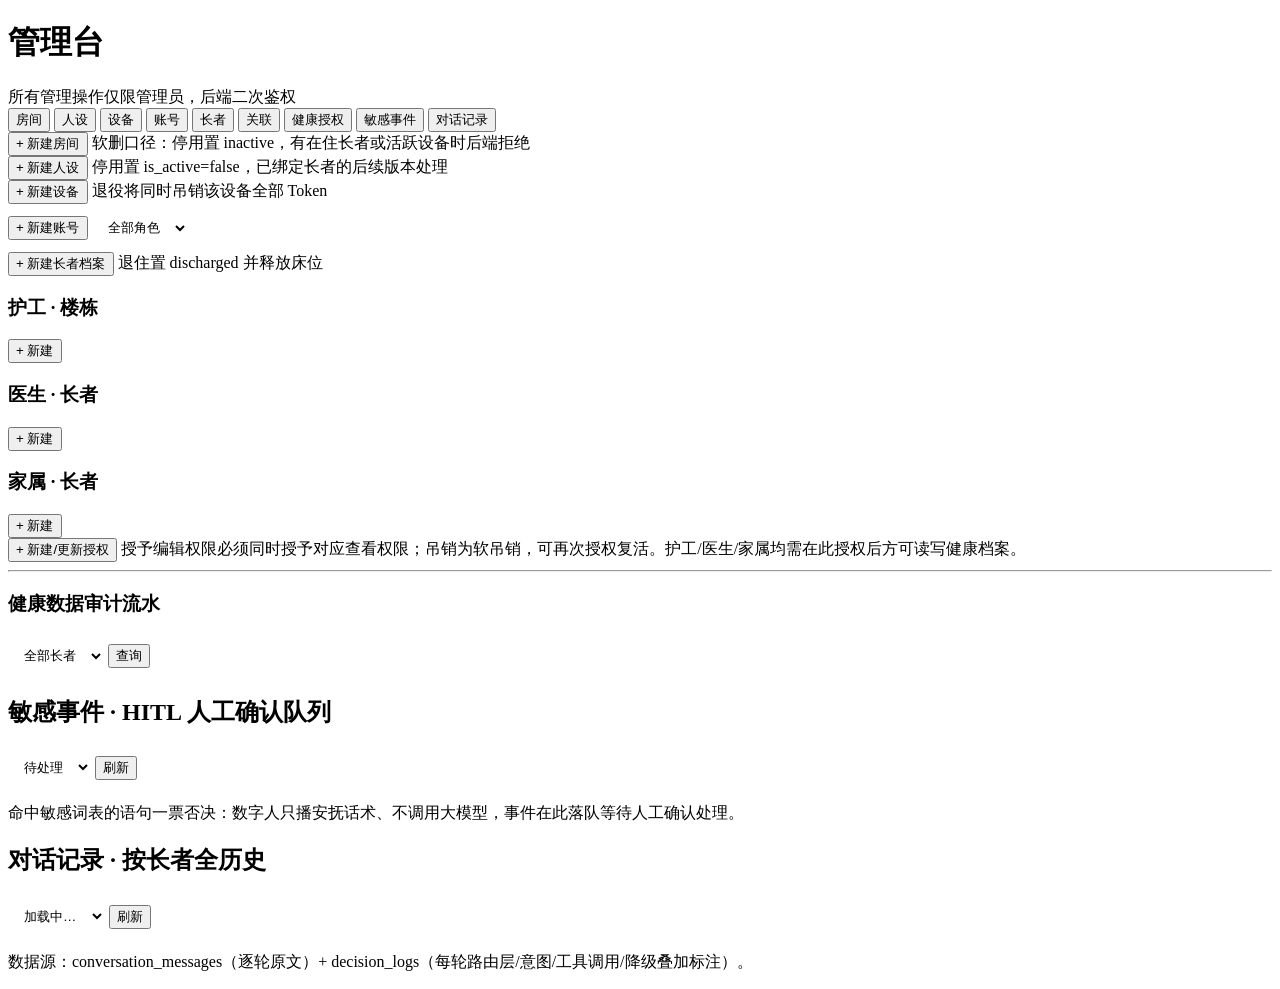
==== app/static/admin.html @ 92f998a5 "玻璃微调轮3：透明度滑杆改触发按钮+点击弹面板(0.22s丝滑动画,按钮与卡面共用--glass-bg令牌)+下限20%放宽到5%+六页缓存版本t3" ====
﻿<!DOCTYPE html>
<html lang="zh-CN">
<head>
  <meta charset="UTF-8" />
  <meta name="viewport" content="width=device-width, initial-scale=1.0" />
  <title>康伴 · 管理台</title>
  <link rel="stylesheet" href="/css/main.css" />
  <link rel="stylesheet" href="/css/motion.css" />
  <link rel="stylesheet" href="/css/glass.css" />
  <script src="/js/motion.js"></script>
  <script src="/js/glass-tuner.js?v=t3"></script>
</head>
<body class="glass-page" data-page="admin">
  <header class="topbar" id="kb-topbar"></header>

  <main class="page">
    <div class="page-head">
      <h1>管理台</h1>
      <span class="faint">所有管理操作仅限管理员，后端二次鉴权</span>
    </div>

    <nav class="tabs" id="kb-tabs">
      <button class="tab active" data-tab="rooms">房间</button>
      <button class="tab" data-tab="personas">人设</button>
      <button class="tab" data-tab="devices">设备</button>
      <button class="tab" data-tab="accounts">账号</button>
      <button class="tab" data-tab="elders">长者</button>
      <button class="tab" data-tab="assignments">关联</button>
      <button class="tab" data-tab="healthgrants">健康授权</button>
      <button class="tab" data-tab="sensitive">敏感事件</button>
      <button class="tab" data-tab="conversations">对话记录</button>
    </nav>

    <!-- 房间 -->
    <section class="tab-panel active" id="panel-rooms">
      <div class="toolbar">
        <button class="btn btn-primary" id="room-create">+ 新建房间</button>
        <span class="spacer"></span>
        <span class="faint">软删口径：停用置 inactive，有在住长者或活跃设备时后端拒绝</span>
      </div>
      <div id="rooms-list" class="stagger"></div>
    </section>

    <!-- 人设 -->
    <section class="tab-panel" id="panel-personas">
      <div class="toolbar">
        <button class="btn btn-primary" id="persona-create">+ 新建人设</button>
        <span class="spacer"></span>
        <span class="faint">停用置 is_active=false，已绑定长者的后续版本处理</span>
      </div>
      <div id="personas-list" class="stagger"></div>
    </section>

    <!-- 设备 -->
    <section class="tab-panel" id="panel-devices">
      <div class="toolbar">
        <button class="btn btn-primary" id="device-create">+ 新建设备</button>
        <span class="spacer"></span>
        <span class="faint">退役将同时吊销该设备全部 Token</span>
      </div>
      <div id="devices-list" class="stagger"></div>
    </section>

    <!-- 账号 -->
    <section class="tab-panel" id="panel-accounts">
      <div class="toolbar">
        <button class="btn btn-primary" id="account-create">+ 新建账号</button>
        <select id="account-role-filter" class="field" style="min-height:48px;width:auto;border:1px solid var(--line);border-radius:10px;padding:0 12px;background:var(--card);color:var(--ink);">
          <option value="">全部角色</option>
          <option value="admin">管理员</option>
          <option value="nurse">护工</option>
          <option value="doctor">医生</option>
          <option value="family">家属</option>
        </select>
      </div>
      <div id="accounts-list" class="stagger"></div>
    </section>

    <!-- 长者 -->
    <section class="tab-panel" id="panel-elders">
      <div class="toolbar">
        <button class="btn btn-primary" id="elder-create">+ 新建长者档案</button>
        <span class="spacer"></span>
        <span class="faint">退住置 discharged 并释放床位</span>
      </div>
      <div id="elders-list" class="stagger"></div>
    </section>

    <!-- 关联 -->
    <section class="tab-panel" id="panel-assignments">
      <div class="grid grid-3">
        <div>
          <div class="flex-between"><h3 class="kicker">护工 · 楼栋</h3><button class="btn btn-ghost btn-sm" data-assign-create="building">+ 新建</button></div>
          <div id="assign-buildings-list" class="mt-8"></div>
        </div>
        <div>
          <div class="flex-between"><h3 class="kicker">医生 · 长者</h3><button class="btn btn-ghost btn-sm" data-assign-create="doctor">+ 新建</button></div>
          <div id="assign-doctors-list" class="mt-8"></div>
        </div>
        <div>
          <div class="flex-between"><h3 class="kicker">家属 · 长者</h3><button class="btn btn-ghost btn-sm" data-assign-create="family">+ 新建</button></div>
          <div id="assign-families-list" class="mt-8"></div>
        </div>
      </div>
    </section>

    <!-- 健康授权 -->
    <section class="tab-panel" id="panel-healthgrants">
      <div class="toolbar">
        <button class="btn btn-primary" id="grant-create">+ 新建/更新授权</button>
        <span class="spacer"></span>
        <span class="faint">授予编辑权限必须同时授予对应查看权限；吊销为软吊销，可再次授权复活。护工/医生/家属均需在此授权后方可读写健康档案。</span>
      </div>
      <div id="grants-list" class="stagger"></div>
      <hr class="divider">
      <div class="flex-between">
        <h3 class="kicker">健康数据审计流水</h3>
        <div class="toolbar" style="margin-bottom:0;">
          <select id="audit-elder" class="field" style="min-height:40px;width:auto;border:1px solid var(--line);border-radius:10px;padding:0 12px;background:var(--card);color:var(--ink);">
            <option value="">全部长者</option>
          </select>
          <button class="btn btn-ghost btn-sm" id="audit-refresh">查询</button>
        </div>
      </div>
      <div id="audit-list" class="mt-8"></div>
    </section>

    <!-- 敏感事件（Day6 HITL） -->
    <section class="tab-panel" id="panel-sensitive">
      <div class="flex-between">
        <h2 class="kicker">敏感事件 · HITL 人工确认队列</h2>
        <div class="toolbar" style="margin-bottom:0;">
          <select id="sensitive-status" class="field" style="min-height:40px;width:auto;border:1px solid var(--line);border-radius:10px;padding:0 12px;background:var(--card);color:var(--ink);">
            <option value="open">待处理</option>
            <option value="review_pending">待审核</option>
            <option value="resolved">已处理</option>
            <option value="all">全部</option>
          </select>
          <button class="btn btn-ghost btn-sm" id="sensitive-refresh">刷新</button>
        </div>
      </div>
      <p class="faint mt-8">命中敏感词表的语句一票否决：数字人只播安抚话术、不调用大模型，事件在此落队等待人工确认处理。</p>
      <div id="sensitive-list" class="mt-8"></div>
    </section>

    <!-- 对话记录（Day6+ 批3）：按长者看全历史 + 每轮路由动作叠加 -->
    <section class="tab-panel" id="panel-conversations">
      <div class="flex-between">
        <h2 class="kicker">对话记录 · 按长者全历史</h2>
        <div class="toolbar" style="margin-bottom:0;">
          <select id="conv-elder" class="field" style="min-height:40px;width:auto;border:1px solid var(--line);border-radius:10px;padding:0 12px;background:var(--card);color:var(--ink);">
            <option value="">加载中…</option>
          </select>
          <button class="btn btn-ghost btn-sm" id="conv-refresh">刷新</button>
        </div>
      </div>
      <p class="faint mt-8">数据源：conversation_messages（逐轮原文）+ decision_logs（每轮路由层/意图/工具调用/降级叠加标注）。</p>
      <div id="conv-list" class="mt-8"></div>
    </section>
  </main>

  <script src="/js/api.js"></script>
  <script src="/js/sensitive-widget.js?v=batch7"></script>
  <script>
    (function () {
      "use strict";
      KB.requireRole(["admin"]);
      KB.renderTopbar();
      KB.initTabs(document.getElementById("kb-tabs"), function (tab) {
        var loaders = {
          rooms: loadRooms, personas: loadPersonas, devices: loadDevices,
          accounts: loadAccounts, elders: loadElders, assignments: loadAssignments,
          healthgrants: loadHealthGrants, sensitive: loadSensitiveEvents,
          conversations: loadConversations,
        };
        if (loaders[tab]) loaders[tab]();
      });
      // initTabs 只绑点击、不触发初始 Tab 的回调，首屏需主动加载「房间」，
      // 否则刚登录时房间面板空白（点其他页签再点回来才会加载）
      loadRooms();

      // 缓存（页面内）：房间/人设/账号/长者，供下拉与名称映射
      var cache = { rooms: [], personas: [], accounts: [], elders: [] };

      function roomLabel(r) { return r.building_code + "-" + r.floor + "F-" + r.room_number + "（" + r.bed_count + "人间）"; }
      function roomById(id) { return cache.rooms.find(function (r) { return r.room_id === id; }); }
      function personaById(id) { return cache.personas.find(function (p) { return p.persona_id === id; }); }
      function accountById(id) { return cache.accounts.find(function (a) { return a.account_id === id; }); }
      function elderById(id) { return cache.elders.find(function (e) { return e.elder_id === id; }); }
      function statusTag(s) {
        var map = {
          active: ["tag-moss", "正常"], inactive: ["tag-amber", "已停用"],
          pending: ["tag-amber", "待激活"], disabled: ["tag-amber", "已禁用"],
          retired: ["tag-lacquer", "已退役"], paused: ["tag-amber", "暂停"],
          discharged: ["tag-lacquer", "已退住"],
        };
        var m = map[s] || ["", s];
        return "<span class='tag " + m[0] + "'>" + KB.esc(m[1]) + "</span>";
      }
      function fmtDate(s) {
        if (!s) return "—";
        var d = new Date(s);
        if (isNaN(d)) return String(s).replace("T", " ").slice(0, 16);
        return d.toLocaleString("zh-CN", { timeZone: "Asia/Shanghai", hour12: false,
          year: "numeric", month: "2-digit", day: "2-digit", hour: "2-digit", minute: "2-digit" }).replace(/\//g, "-");
      }

      /** 通用表单弹窗：fields 为 HTML 字符串；onSubmit(form) 返回 Promise。 */
      function formModal(title, fieldsHtml, submitLabel, onSubmit) {
        var m = KB.openModal(
          "<h3>" + KB.esc(title) + "</h3>" +
          "<div class='form-error' data-err></div>" +
          "<form>" + fieldsHtml +
          "<div class='modal-actions'>" +
          "<button type='button' class='btn btn-ghost' data-act='cancel'>取消</button>" +
          "<button type='submit' class='btn btn-primary'>" + KB.esc(submitLabel || "保存") + "</button>" +
          "</div></form>"
        );
        m.modal.querySelector("[data-act='cancel']").addEventListener("click", m.close);
        m.modal.querySelector("form").addEventListener("submit", function (ev) {
          ev.preventDefault();
          var errBox = m.modal.querySelector("[data-err]");
          errBox.classList.remove("show");
          var btn = m.modal.querySelector("button[type=submit]");
          btn.disabled = true;
          onSubmit(this).catch(function (e) {
            errBox.innerHTML = "⚠ " + KB.esc(KB.errText(e));
            errBox.classList.add("show");
          }).finally(function () { btn.disabled = false; });
        });
        return m;
      }

      function field(label, inputHtml, required, hint) {
        return "<div class='field'><label>" + KB.esc(label) + (required ? "<span class='req'>*</span>" : "") + "</label>" +
          inputHtml + (hint ? "<div class='hint'>" + KB.esc(hint) + "</div>" : "") + "</div>";
      }
      function textField(name, label, opts) {
        opts = opts || {};
        return field(label,
          "<input name='" + name + "' value='" + KB.esc(opts.value == null ? "" : opts.value) + "'" +
          (opts.type ? " type='" + opts.type + "'" : " type='text'") +
          (opts.required ? " required" : "") +
          (opts.disabled ? " disabled" : "") +
          (opts.placeholder ? " placeholder='" + KB.esc(opts.placeholder) + "'" : "") + " />",
          opts.required, opts.hint);
      }
      function selectField(name, label, options, selectedValue, required, hint) {
        var opts = options.map(function (o) {
          return "<option value='" + KB.esc(o.value) + "'" + (o.value === selectedValue ? " selected" : "") + ">" + KB.esc(o.label) + "</option>";
        }).join("");
        return field(label, "<select name='" + name + "'>" + opts + "</select>", required, hint);
      }

      function loadSelectData() {
        return Promise.all([
          KB.api("GET", "/api/v1/admin/rooms"),
          KB.api("GET", "/api/v1/admin/personas"),
          KB.api("GET", "/api/v1/admin/accounts"),
          KB.api("GET", "/api/v1/elders"),
        ]).then(function (rs) {
          cache.rooms = rs[0] || [];
          cache.personas = rs[1] || [];
          cache.accounts = rs[2] || [];
          cache.elders = rs[3] || [];
        });
      }

      // ================= 房间 =================

      function loadRooms() {
        var box = document.getElementById("rooms-list");
        KB.renderState(box, { kind: "loading" });
        KB.api("GET", "/api/v1/admin/rooms").then(function (rows) {
          cache.rooms = rows || [];
          if (!rows.length) return KB.renderState(box, { kind: "empty", message: "还没有房间，点击「新建房间」开始" });
          var tbody = rows.map(function (r) {
            return "<tr><td class='mono'>" + KB.esc(r.room_id.slice(0, 8)) + "</td>" +
              "<td>" + KB.esc(r.building_code) + "</td><td>" + r.floor + "</td>" +
              "<td>" + KB.esc(r.room_number) + "</td><td>" + r.bed_count + "</td>" +
              "<td>" + statusTag(r.status) + "</td>" +
              "<td class='actions'>" +
              "<button class='btn btn-ghost btn-sm' data-edit='" + r.room_id + "'>编辑</button>" +
              (r.status === "active" ? "<button class='btn btn-danger-ghost btn-sm' data-del='" + r.room_id + "'>停用</button>" : "") +
              "</td></tr>";
          }).join("");
          box.innerHTML = "<div class='table-wrap'><table class='kb'><thead><tr>" +
            "<th>ID</th><th>楼栋</th><th>楼层</th><th>房号</th><th>床数</th><th>状态</th><th>操作</th>" +
            "</tr></thead><tbody>" + tbody + "</tbody></table></div>";
          box.querySelectorAll("[data-edit]").forEach(function (b) {
            b.addEventListener("click", function () { roomForm(roomById(b.dataset.edit)); });
          });
          box.querySelectorAll("[data-del]").forEach(function (b) {
            b.addEventListener("click", function () {
              var r = roomById(b.dataset.del);
              KB.confirmModal("停用房间", "确认停用 " + roomLabel(r) + " ？停用后不可被新绑定引用（可再启用）。", true)
                .then(function (ok) {
                  if (!ok) return;
                  KB.api("DELETE", "/api/v1/admin/rooms/" + r.room_id)
                    .then(function () { KB.toast("房间已停用", "success"); loadRooms(); })
                    .catch(function (e) { KB.toast(KB.errText(e), "error"); });
                });
            });
          });
        }).catch(function (e) {
          KB.renderState(box, { kind: "error", message: KB.errText(e), traceId: e.traceId }, loadRooms);
        });
      }

      function roomForm(room) {
        var isEdit = !!room;
        formModal(isEdit ? "编辑房间 · " + roomLabel(room) : "新建房间",
          textField("building_code", "楼栋编号", { value: room && room.building_code, required: true, placeholder: "如 ACC1" }) +
          textField("floor", "楼层", { value: room && room.floor, type: "number", required: true }) +
          textField("room_number", "房号", { value: room && room.room_number, required: true }) +
          selectField("bed_count", "床数",
            [{ value: "1", label: "单人间" }, { value: "2", label: "双人间" }],
            room ? String(room.bed_count) : "1", true) +
          (isEdit ? selectField("status", "状态",
            [{ value: "active", label: "启用" }, { value: "inactive", label: "停用" }],
            room.status, true, "有在住长者或活跃设备的房间停用会被后端拒绝") : ""),
          isEdit ? "保存" : "创建",
          function (form) {
            var body = {
              building_code: form.elements.building_code.value.trim(),
              floor: parseInt(form.elements.floor.value, 10),
              room_number: form.elements.room_number.value.trim(),
              bed_count: parseInt(form.elements.bed_count.value, 10),
            };
            var p = isEdit
              ? KB.api("PUT", "/api/v1/admin/rooms/" + room.room_id,
                  Object.assign(body, { status: form.elements.status.value }))
              : KB.api("POST", "/api/v1/admin/rooms", body);
            return p.then(function () {
              KB.toast(isEdit ? "房间已更新" : "房间已创建", "success");
              loadRooms();
            });
          });
      }
      document.getElementById("room-create").addEventListener("click", function () { roomForm(null); });

      // ================= 人设 =================

      function loadPersonas() {
        var box = document.getElementById("personas-list");
        KB.renderState(box, { kind: "loading" });
        KB.api("GET", "/api/v1/admin/personas").then(function (rows) {
          cache.personas = rows || [];
          if (!rows.length) return KB.renderState(box, { kind: "empty", message: "还没有数字人人设，点击「新建人设」开始" });
          var tbody = rows.map(function (p) {
            return "<tr><td class='mono'>" + KB.esc(p.code) + "</td><td>" + KB.esc(p.name) + "</td>" +
              "<td class='muted'>" + KB.esc(p.greeting || "—") + "</td>" +
              "<td>" + (p.is_active ? statusTag("active") : statusTag("inactive")) + "</td>" +
              "<td class='actions'>" +
              "<button class='btn btn-ghost btn-sm' data-edit='" + p.persona_id + "'>编辑</button>" +
              (p.is_active ? "<button class='btn btn-danger-ghost btn-sm' data-del='" + p.persona_id + "'>停用</button>" : "") +
              "</td></tr>";
          }).join("");
          box.innerHTML = "<div class='table-wrap'><table class='kb'><thead><tr>" +
            "<th>编码</th><th>名称</th><th>问候语</th><th>状态</th><th>操作</th>" +
            "</tr></thead><tbody>" + tbody + "</tbody></table></div>";
          box.querySelectorAll("[data-edit]").forEach(function (b) {
            b.addEventListener("click", function () { personaForm(personaById(b.dataset.edit)); });
          });
          box.querySelectorAll("[data-del]").forEach(function (b) {
            b.addEventListener("click", function () {
              var p = personaById(b.dataset.del);
              KB.confirmModal("停用人设", "确认停用人设「" + p.name + "」？停用后不可再被新长者选用。", true)
                .then(function (ok) {
                  if (!ok) return;
                  KB.api("DELETE", "/api/v1/admin/personas/" + p.persona_id)
                    .then(function () { KB.toast("人设已停用", "success"); loadPersonas(); })
                    .catch(function (e) { KB.toast(KB.errText(e), "error"); });
                });
            });
          });
        }).catch(function (e) {
          KB.renderState(box, { kind: "error", message: KB.errText(e), traceId: e.traceId }, loadPersonas);
        });
      }

      function personaForm(persona) {
        var isEdit = !!persona;
        formModal(isEdit ? "编辑人设 · " + persona.name : "新建人设",
          textField("code", "编码", { value: persona && persona.code, disabled: isEdit, hint: isEdit ? "编码创建后不可修改" : "唯一，如 grandma_mei" }) +
          textField("name", "名称", { value: persona && persona.name, required: true, placeholder: "如 梅阿姨" }) +
          textField("greeting", "问候语", { value: persona && persona.greeting, hint: "数字人开口第一句话" }) +
          textField("personality", "性格描述", { value: persona && persona.personality }) +
          textField("voice_id", "音色 ID（后续版本启用）", { value: persona && persona.voice_id }) +
          (isEdit ? selectField("is_active", "状态", [{ value: "true", label: "启用" }, { value: "false", label: "停用" }],
            String(persona.is_active), true) : ""),
          isEdit ? "保存" : "创建",
          function (form) {
            var p = isEdit
              ? KB.api("PUT", "/api/v1/admin/personas/" + persona.persona_id, {
                  name: form.elements.name.value.trim(),
                  greeting: form.elements.greeting.value.trim() || null,
                  personality: form.elements.personality.value.trim() || null,
                  voice_id: form.elements.voice_id.value.trim() || null,
                  is_active: form.elements.is_active.value === "true",
                })
              : KB.api("POST", "/api/v1/admin/personas", {
                  code: form.elements.code.value.trim(),
                  name: form.elements.name.value.trim(),
                  greeting: form.elements.greeting.value.trim() || null,
                  personality: form.elements.personality.value.trim() || null,
                  voice_id: form.elements.voice_id.value.trim() || null,
                });
            return p.then(function () {
              KB.toast(isEdit ? "人设已更新" : "人设已创建", "success");
              loadPersonas();
            });
          });
      }
      document.getElementById("persona-create").addEventListener("click", function () { personaForm(null); });

      // ================= 设备 =================

      function loadDevices() {
        var box = document.getElementById("devices-list");
        KB.renderState(box, { kind: "loading" });
        Promise.all([
          KB.api("GET", "/api/v1/admin/devices"),
          loadSelectData(),
        ]).then(function (rs) {
          var rows = rs[0] || [];
          if (!rows.length) return KB.renderState(box, { kind: "empty", message: "还没有设备，点击「新建设备」开始" });
          var tbody = rows.map(function (d) {
            var room = d.room_id ? roomById(d.room_id) : null;
            return "<tr><td class='mono'>" + KB.esc(d.device_code) + "</td>" +
              "<td>" + (room ? KB.esc(roomLabel(room)) + (d.bed_no ? " · 床" + d.bed_no : "") : "<span class='faint'>未绑定</span>") + "</td>" +
              "<td>" + statusTag(d.status) + "</td>" +
              "<td class='actions'>" +
              "<button class='btn btn-ghost btn-sm' data-bind='" + d.device_id + "'>" + (d.room_id ? "换绑" : "绑定") + "</button>" +
              (d.status !== "retired" ? "<button class='btn btn-ghost btn-sm' data-tokens='" + d.device_id + "'>凭证面板</button>" : "") +
              (d.status !== "retired" ? "<button class='btn btn-danger-ghost btn-sm' data-retire='" + d.device_id + "'>退役</button>" : "") +
              "</td></tr>";
          }).join("");
          box.innerHTML = "<div class='table-wrap'><table class='kb'><thead><tr>" +
            "<th>设备编号</th><th>绑定位置</th><th>状态</th><th>操作</th>" +
            "</tr></thead><tbody>" + tbody + "</tbody></table></div>";
          box.querySelectorAll("[data-bind]").forEach(function (b) {
            b.addEventListener("click", function () { deviceBindForm(rows.find(function (d) { return d.device_id === b.dataset.bind; })); });
          });
          box.querySelectorAll("[data-tokens]").forEach(function (b) {
            b.addEventListener("click", function () { tokenPanel(rows.find(function (d) { return d.device_id === b.dataset.tokens; })); });
          });
          box.querySelectorAll("[data-retire]").forEach(function (b) {
            b.addEventListener("click", function () {
              var d = rows.find(function (x) { return x.device_id === b.dataset.retire; });
              KB.confirmModal("退役设备",
                "确认退役 " + d.device_code + " ？将同时吊销该设备全部 Token，平板将立即失去连接。", true)
                .then(function (ok) {
                  if (!ok) return;
                  KB.api("DELETE", "/api/v1/admin/devices/" + d.device_id)
                    .then(function () { KB.toast("设备已退役", "success"); loadDevices(); })
                    .catch(function (e) { KB.toast(KB.errText(e), "error"); });
                });
            });
          });
        }).catch(function (e) {
          KB.renderState(box, { kind: "error", message: KB.errText(e), traceId: e.traceId }, loadDevices);
        });
      }

      function activeRoomOptions() {
        return cache.rooms.filter(function (r) { return r.status === "active"; })
          .map(function (r) { return { value: r.room_id, label: roomLabel(r) }; });
      }

      function deviceCreateForm() {
        formModal("新建设备",
          textField("device_code", "设备编号", { required: true, placeholder: "如 ACC1-TAB-001" }) +
          selectField("room_id", "绑定房间", activeRoomOptions(), "", true) +
          selectField("bed_no", "床位", [{ value: "", label: "房间级（不指定床位）" }, { value: "1", label: "1 床" }, { value: "2", label: "2 床" }], ""),
          "创建",
          function (form) {
            var body = {
              device_code: form.elements.device_code.value.trim(),
              room_id: form.elements.room_id.value,
            };
            if (form.elements.bed_no.value) body.bed_no = parseInt(form.elements.bed_no.value, 10);
            return KB.api("POST", "/api/v1/admin/devices", body).then(function () {
              KB.toast("设备已创建（初始待激活）", "success");
              loadDevices();
            });
          });
      }
      document.getElementById("device-create").addEventListener("click", deviceCreateForm);

      function deviceBindForm(device) {
        formModal((device.room_id ? "换绑" : "绑定") + "设备 · " + device.device_code,
          selectField("room_id", "房间", activeRoomOptions(), device.room_id || "", true) +
          selectField("bed_no", "床位", [{ value: "", label: "房间级（不指定床位）" }, { value: "1", label: "1 床" }, { value: "2", label: "2 床" }],
            device.bed_no ? String(device.bed_no) : ""),
          "保存绑定",
          function (form) {
            var body = { room_id: form.elements.room_id.value };
            if (form.elements.bed_no.value) body.bed_no = parseInt(form.elements.bed_no.value, 10);
            return KB.api("PUT", "/api/v1/devices/" + device.device_id + "/binding", body).then(function () {
              KB.toast("绑定已更新", "success");
              loadDevices();
            });
          });
      }

      /** 设备凭证面板：列表 / 签发注册凭证 / 单条吊销 / 一键吊销 */
      function tokenPanel(device) {
        var m = KB.openModal(
          "<h3>凭证面板 · " + KB.esc(device.device_code) + "</h3>" +
          "<div id='tk-list' class='mt-8'></div>" +
          "<div class='modal-actions' style='justify-content:space-between;'>" +
          "<button class='btn btn-ghost' id='tk-issue'>签发注册凭证</button>" +
          "<button class='btn btn-danger-ghost' id='tk-revoke-all'>吊销全部有效凭证</button>" +
          "</div>" +
          "<div class='modal-actions'><button class='btn btn-ghost' id='tk-close'>关闭</button></div>"
        );
        m.modal.querySelector("#tk-close").addEventListener("click", m.close);
        m.modal.querySelector("#tk-issue").addEventListener("click", function () {
          KB.confirmModal("签发注册凭证", "将为 " + device.device_code + " 签发一枚 24 小时有效的一次性注册凭证，明文仅显示一次。继续？")
            .then(function (ok) {
              if (!ok) return;
              KB.api("POST", "/api/v1/admin/devices/" + device.device_id + "/registration-tokens")
                .then(function (data) {
                  KB.secretModal("一次性注册凭证（24 小时有效）", data.registration_token,
                    "发给现场工作人员，在平板「首次使用」入口换取设备 Token。关闭后不可再见。");
                  refreshTokens();
                })
                .catch(function (e) { KB.toast(KB.errText(e), "error"); });
            });
        });
        m.modal.querySelector("#tk-revoke-all").addEventListener("click", function () {
          KB.confirmModal("吊销全部凭证", "确认吊销 " + device.device_code + " 的全部有效凭证？设备将立即失联。", true)
            .then(function (ok) {
              if (!ok) return;
              KB.api("POST", "/api/v1/admin/devices/" + device.device_id + "/tokens/revoke-all")
                .then(function (r) { KB.toast("已吊销 " + r.revoked_count + " 条凭证", "success"); refreshTokens(); loadDevices(); })
                .catch(function (e) { KB.toast(KB.errText(e), "error"); });
            });
        });
        function refreshTokens() {
          var box = m.modal.querySelector("#tk-list");
          KB.renderState(box, { kind: "loading" });
          KB.api("GET", "/api/v1/admin/devices/" + device.device_id + "/tokens").then(function (rows) {
            if (!rows.length) return KB.renderState(box, { kind: "empty", message: "该设备还没有任何凭证" });
            var tbody = rows.map(function (t) {
              var alive = !t.revoked_at;
              return "<tr><td class='mono'>" + KB.esc(t.token_kind) + "</td>" +
                "<td>" + fmtDate(t.issued_at) + "</td><td>" + fmtDate(t.expires_at) + "</td>" +
                "<td>" + (alive ? statusTag("active") : "<span class='tag tag-lacquer'>已吊销</span>") + "</td>" +
                "<td>" + (alive ? "<button class='btn btn-danger-ghost btn-sm' data-revoke='" + t.token_id + "'>吊销</button>" : "") + "</td></tr>";
            }).join("");
            box.innerHTML = "<div class='table-wrap'><table class='kb' style='min-width:520px;'><thead><tr>" +
              "<th>类型</th><th>签发</th><th>过期</th><th>状态</th><th></th>" +
              "</tr></thead><tbody>" + tbody + "</tbody></table></div>";
            box.querySelectorAll("[data-revoke]").forEach(function (b) {
              b.addEventListener("click", function () {
                KB.api("DELETE", "/api/v1/admin/devices/" + device.device_id + "/tokens/" + b.dataset.revoke)
                  .then(function () { KB.toast("凭证已吊销", "success"); refreshTokens(); })
                  .catch(function (e) { KB.toast(KB.errText(e), "error"); });
              });
            });
          }).catch(function (e) {
            KB.renderState(box, { kind: "error", message: KB.errText(e), traceId: e.traceId }, refreshTokens);
          });
        }
        refreshTokens();
      }

      // ================= 账号 =================

      var ROLE_LABEL = { admin: "管理员", nurse: "护工", doctor: "医生", family: "家属" };

      function loadAccounts() {
        var box = document.getElementById("accounts-list");
        var roleFilter = document.getElementById("account-role-filter").value;
        KB.renderState(box, { kind: "loading" });
        KB.api("GET", "/api/v1/admin/accounts" + (roleFilter ? "?role=" + roleFilter : "")).then(function (rows) {
          cache.accounts = rows || [];
          if (!rows.length) return KB.renderState(box, { kind: "empty", message: "没有符合条件的账号" });
          var tbody = rows.map(function (a) {
            return "<tr><td class='mono'>" + KB.esc(a.username) + "</td><td>" + KB.esc(a.display_name) + "</td>" +
              "<td>" + KB.esc(ROLE_LABEL[a.role] || a.role) + "</td>" +
              "<td>" + (a.status === "active" ? statusTag("active") : statusTag("inactive")) + "</td>" +
              "<td>" + fmtDate(a.created_at) + "</td>" +
              "<td class='actions'>" +
              "<button class='btn btn-ghost btn-sm' data-edit='" + a.account_id + "'>编辑</button>" +
              "<button class='btn btn-ghost btn-sm' data-reset='" + a.account_id + "'>重置密码</button>" +
              (a.status === "active"
                ? "<button class='btn btn-danger-ghost btn-sm' data-disable='" + a.account_id + "'>停用</button>"
                : "<button class='btn btn-ghost btn-sm' data-enable='" + a.account_id + "'>启用</button>") +
              "</td></tr>";
          }).join("");
          box.innerHTML = "<div class='table-wrap'><table class='kb'><thead><tr>" +
            "<th>用户名</th><th>姓名</th><th>角色</th><th>状态</th><th>创建时间</th><th>操作</th>" +
            "</tr></thead><tbody>" + tbody + "</tbody></table></div>";
          box.querySelectorAll("[data-edit]").forEach(function (b) {
            b.addEventListener("click", function () { accountForm(accountById(b.dataset.edit)); });
          });
          box.querySelectorAll("[data-reset]").forEach(function (b) {
            b.addEventListener("click", function () {
              var a = accountById(b.dataset.reset);
              KB.confirmModal("重置密码", "确认为「" + a.display_name + "（" + a.username + "）」重置密码？将生成随机密码且仅显示一次。")
                .then(function (ok) {
                  if (!ok) return;
                  KB.api("POST", "/api/v1/admin/accounts/" + a.account_id + "/reset-password")
                    .then(function (r) { KB.secretModal("新密码", r.new_password, "请当面交付本人并提醒尽快使用；关闭后不可再见。"); })
                    .catch(function (e) { KB.toast(KB.errText(e), "error"); });
                });
            });
          });
          box.querySelectorAll("[data-disable]").forEach(function (b) {
            b.addEventListener("click", function () {
              var a = accountById(b.dataset.disable);
              KB.confirmModal("停用账号", "确认停用「" + a.display_name + "（" + a.username + "）」？其登录凭证立即失效。", true)
                .then(function (ok) {
                  if (!ok) return;
                  KB.api("POST", "/api/v1/admin/accounts/" + a.account_id + "/disable")
                    .then(function () { KB.toast("账号已停用", "success"); loadAccounts(); })
                    .catch(function (e) { KB.toast(KB.errText(e), "error"); });
                });
            });
          });
          box.querySelectorAll("[data-enable]").forEach(function (b) {
            b.addEventListener("click", function () {
              KB.api("POST", "/api/v1/admin/accounts/" + b.dataset.enable + "/enable")
                .then(function () { KB.toast("账号已启用", "success"); loadAccounts(); })
                .catch(function (e) { KB.toast(KB.errText(e), "error"); });
            });
          });
        }).catch(function (e) {
          KB.renderState(box, { kind: "error", message: KB.errText(e), traceId: e.traceId }, loadAccounts);
        });
      }
      document.getElementById("account-role-filter").addEventListener("change", loadAccounts);

      function accountForm(account) {
        var isEdit = !!account;
        formModal(isEdit ? "编辑账号 · " + account.username : "新建账号",
          (isEdit ? "" : textField("username", "用户名", { required: true, hint: "3-64 位，字母数字_.-" })) +
          textField("display_name", "姓名", { value: account && account.display_name, required: true }) +
          selectField("role", "角色",
            Object.keys(ROLE_LABEL).map(function (k) { return { value: k, label: ROLE_LABEL[k] }; }),
            account ? account.role : "nurse", true) +
          textField("phone", "联系电话", { value: account && account.phone }) +
          (isEdit ? "" : field("初始密码", "<input name='password' type='password' required minlength='8' />", true, "至少 8 位；建议当面交付")),
          isEdit ? "保存" : "创建",
          function (form) {
            var p = isEdit
              ? KB.api("PUT", "/api/v1/admin/accounts/" + account.account_id, {
                  display_name: form.elements.display_name.value.trim(),
                  role: form.elements.role.value,
                  phone: form.elements.phone.value.trim() || null,
                })
              : KB.api("POST", "/api/v1/admin/accounts", {
                  username: form.elements.username.value.trim(),
                  display_name: form.elements.display_name.value.trim(),
                  role: form.elements.role.value,
                  phone: form.elements.phone.value.trim() || null,
                  password: form.elements.password.value,
                });
            return p.then(function () {
              KB.toast(isEdit ? "账号已更新" : "账号已创建", "success");
              loadAccounts();
            });
          });
      }
      document.getElementById("account-create").addEventListener("click", function () { accountForm(null); });

      // ================= 长者 =================

      function loadElders() {
        var box = document.getElementById("elders-list");
        KB.renderState(box, { kind: "loading" });
        Promise.all([KB.api("GET", "/api/v1/elders"), loadSelectData()]).then(function (rs) {
          var rows = rs[0] || [];
          cache.elders = rows;
          if (!rows.length) return KB.renderState(box, { kind: "empty", message: "还没有长者档案，点击「新建长者档案」开始" });
          var tbody = rows.map(function (el) {
            var room = el.room_id ? roomById(el.room_id) : null;
            var persona = personaById(el.persona_id);
            return "<tr><td>" + KB.esc(el.name) + "</td>" +
              "<td>" + (room ? KB.esc(roomLabel(room)) + " · 床" + (el.bed_no || "—") : "<span class='faint'>未分配</span>") + "</td>" +
              "<td>" + KB.esc(persona ? persona.name : "—") + "</td>" +
              "<td>" + statusTag(el.status) + "</td>" +
              "<td class='actions'>" +
              "<button class='btn btn-ghost btn-sm' data-detail='" + el.elder_id + "'>详情</button>" +
              "<button class='btn btn-ghost btn-sm' data-edit='" + el.elder_id + "'>编辑</button>" +
              (el.status !== "discharged" ? "<button class='btn btn-danger-ghost btn-sm' data-del='" + el.elder_id + "'>退住</button>" : "") +
              "</td></tr>";
          }).join("");
          box.innerHTML = "<div class='table-wrap'><table class='kb'><thead><tr>" +
            "<th>姓名</th><th>房间床位</th><th>人设</th><th>状态</th><th>操作</th>" +
            "</tr></thead><tbody>" + tbody + "</tbody></table></div>";
          box.querySelectorAll("[data-detail]").forEach(function (b) {
            b.addEventListener("click", function () {
              var el = elderById(b.dataset.detail);
              var room = el.room_id ? roomById(el.room_id) : null;
              var persona = personaById(el.persona_id);
              KB.showDrawer("长者档案 · " + el.name, [
                ["elder_id", el.elder_id],
                ["状态", el.status],
                ["性别", el.gender || "—"],
                ["出生日期", el.birth_date || "—"],
                ["房间", room ? roomLabel(room) : "未分配"],
                ["床位", el.bed_no || "—"],
                ["人设", persona ? persona.name + "（" + persona.code + "）" : "—"],
                ["建档时间", fmtDate(el.created_at)],
                ["更新时间", fmtDate(el.updated_at)],
              ]);
            });
          });
          box.querySelectorAll("[data-edit]").forEach(function (b) {
            b.addEventListener("click", function () { elderForm(elderById(b.dataset.edit)); });
          });
          box.querySelectorAll("[data-del]").forEach(function (b) {
            b.addEventListener("click", function () {
              var el = elderById(b.dataset.del);
              KB.confirmModal("办理退住",
                "确认给「" + el.name + "」办理退住？档案将置为已退住，房间床位立即释放（不物理删除）。", true)
                .then(function (ok) {
                  if (!ok) return;
                  KB.api("DELETE", "/api/v1/elders/" + el.elder_id)
                    .then(function () { KB.toast("已办理退住，床位已释放", "success"); loadElders(); })
                    .catch(function (e) { KB.toast(KB.errText(e), "error"); });
                });
            });
          });
        }).catch(function (e) {
          KB.renderState(box, { kind: "error", message: KB.errText(e), traceId: e.traceId }, loadElders);
        });
      }

      function personaOptions() {
        return cache.personas.filter(function (p) { return p.is_active; })
          .map(function (p) { return { value: p.persona_id, label: p.name + "（" + p.code + "）" }; });
      }

      function elderForm(elder) {
        var isEdit = !!elder;
        formModal(isEdit ? "编辑长者 · " + elder.name : "新建长者档案",
          textField("name", "姓名", { value: elder && elder.name, required: true }) +
          selectField("gender", "性别", [{ value: "", label: "不填写" }, { value: "female", label: "女" }, { value: "male", label: "男" }],
            (elder && elder.gender) || "") +
          textField("birth_date", "出生日期", { value: elder && elder.birth_date, type: "date" }) +
          selectField("persona_id", "人设", personaOptions(), elder && elder.persona_id, true) +
          selectField("room_id", "房间（可选）", [{ value: "", label: "暂不分配" }].concat(activeRoomOptions()), (elder && elder.room_id) || "") +
          selectField("bed_no", "床位", [{ value: "", label: "—" }, { value: "1", label: "1 床" }, { value: "2", label: "2 床" }],
            elder && elder.bed_no ? String(elder.bed_no) : "", false, "选择房间后必须选择床位"),
          isEdit ? "保存" : "创建",
          function (form) {
            var body = { name: form.elements.name.value.trim() };
            if (form.elements.gender.value) body.gender = form.elements.gender.value;
            if (form.elements.birth_date.value) body.birth_date = form.elements.birth_date.value;
            body.persona_id = form.elements.persona_id.value;
            var roomId = form.elements.room_id.value;
            var bedNo = form.elements.bed_no.value;
            if (roomId) {
              body.room_id = roomId;
              if (!bedNo) return Promise.reject(new Error("分配房间时必须选择床位"));
              body.bed_no = parseInt(bedNo, 10);
            }
            var p = isEdit
              ? KB.api("PUT", "/api/v1/elders/" + elder.elder_id, body)
              : KB.api("POST", "/api/v1/elders", body);
            return p.then(function () {
              KB.toast(isEdit ? "长者档案已更新" : "长者档案已创建", "success");
              loadElders();
            });
          });
      }
      document.getElementById("elder-create").addEventListener("click", function () { elderForm(null); });

      // ================= 关联（三张表） =================

      var ASSIGN_CONF = {
        building: {
          listUrl: "/api/v1/admin/assignments/buildings",
          createUrl: "/api/v1/admin/assignments/buildings",
          deleteUrl: "/api/v1/admin/assignments/buildings/",
          accountRoles: ["nurse"],
          columns: ["护工", "楼栋", "状态", ""],
          rowRender: function (r) { return [accountName(r.account_id), r.building_code, statusHtml(r.status), r.assignment_id]; },
        },
        doctor: {
          listUrl: "/api/v1/admin/assignments/doctors",
          createUrl: "/api/v1/admin/assignments/doctors",
          deleteUrl: "/api/v1/admin/assignments/doctors/",
          accountRoles: ["doctor"],
          columns: ["医生", "长者", "有效期至", ""],
          rowRender: function (r) { return [accountName(r.account_id), elderName(r.elder_id), r.valid_until ? fmtDate(r.valid_until) : "长期", r.assignment_id]; },
        },
        family: {
          listUrl: "/api/v1/admin/assignments/families",
          createUrl: "/api/v1/admin/assignments/families",
          deleteUrl: "/api/v1/admin/assignments/families/",
          accountRoles: ["family"],
          columns: ["家属", "长者", "关系", ""],
          rowRender: function (r) { return [accountName(r.account_id), elderName(r.elder_id), r.relation ? KB.esc(r.relation) : "<span class='faint'>—</span>", r.assignment_id]; },
        },
      };

      function accountName(id) { var a = accountById(id); return a ? a.display_name + "（" + a.username + "）" : id.slice(0, 8); }
      function elderName(id) { var e = elderById(id); return e ? e.name : id.slice(0, 8); }
      function statusHtml(s) { return s === "active" ? statusTag("active") : "<span class='tag tag-lacquer'>已吊销</span>"; }

      function loadAssignments() {
        return loadSelectData().then(function () {
          Object.keys(ASSIGN_CONF).forEach(function (kind) { loadAssignList(kind); });
        }).catch(function (e) { KB.toast(KB.errText(e), "error"); });
      }

      function loadAssignList(kind) {
        var conf = ASSIGN_CONF[kind];
        // family 复数为 families（此前 "family"+"ies" 拼出 familyies，容器取 null 导致报错+排版塌陷）
        var boxId = "assign-" + (kind === "family" ? "families" : kind + "s") + "-list";
        var box = document.getElementById(boxId);
        KB.renderState(box, { kind: "loading" });
        KB.api("GET", conf.listUrl).then(function (rows) {
          if (!rows.length) return KB.renderState(box, { kind: "empty", message: "暂无关联" });
          var tbody = rows.map(function (r) {
            var cells = conf.rowRender(r);
            // cells[0]/[1] 为纯文本需转义；cells[2] 由 rowRender 自行保证（文本已内嵌转义，状态列是可信标签 HTML）
            return "<tr><td>" + KB.esc(cells[0]) + "</td><td>" + KB.esc(cells[1]) + "</td><td>" + cells[2] + "</td>" +
              "<td>" + (r.status === "active" ? "<button class='btn btn-danger-ghost btn-sm' data-suspend='" + cells[3] + "'>吊销</button>" : "") + "</td></tr>";
          }).join("");
          box.innerHTML = "<div class='table-wrap'><table class='kb' style='min-width:420px;'><thead><tr>" +
            conf.columns.map(function (c) { return "<th>" + KB.esc(c) + "</th>"; }).join("") +
            "</tr></thead><tbody>" + tbody + "</tbody></table></div>";
          box.querySelectorAll("[data-suspend]").forEach(function (b) {
            b.addEventListener("click", function () {
              KB.confirmModal("吊销关联", "确认吊销该关联？吊销即时生效（软吊销，保留追溯）。", true)
                .then(function (ok) {
                  if (!ok) return;
                  KB.api("DELETE", conf.deleteUrl + b.dataset.suspend)
                    .then(function () { KB.toast("关联已吊销", "success"); loadAssignList(kind); })
                    .catch(function (e) { KB.toast(KB.errText(e), "error"); });
                });
            });
          });
        }).catch(function (e) {
          KB.renderState(box, { kind: "error", message: KB.errText(e), traceId: e.traceId }, function () { loadAssignList(kind); });
        });
      }

      document.querySelectorAll("[data-assign-create]").forEach(function (btn) {
        btn.addEventListener("click", function () { assignForm(btn.dataset.assignCreate); });
      });

      function assignForm(kind) {
        var conf = ASSIGN_CONF[kind];
        var accountOpts = cache.accounts.filter(function (a) { return conf.accountRoles.indexOf(a.role) !== -1 && a.status === "active"; })
          .map(function (a) { return { value: a.account_id, label: a.display_name + "（" + a.username + "）" }; });
        if (!accountOpts.length) { KB.toast("没有可用账号，请先到「账号」页创建", "error"); return; }
        var elderOpts = cache.elders.filter(function (e) { return e.status === "active"; })
          .map(function (e) { return { value: e.elder_id, label: e.name }; });
        var title = { building: "新建护工-楼栋关联", doctor: "新建医生-长者关联", family: "新建家属-长者关联" }[kind];
        var extra = kind === "building"
          ? textField("building_code", "楼栋编号", { required: true, placeholder: "如 ACC1" })
          : (kind === "family"
            ? textField("relation", "关系（可选）", { placeholder: "如 女儿" })
            : "") +
          (kind !== "building"
            ? field("有效期至（可选，留空为长期）", "<input name='valid_until' type='datetime-local' />")
            : "");
        formModal(title,
          selectField("account_id", "账号", accountOpts, "", true) +
          (kind === "building" ? "" : selectField("elder_id", "长者", elderOpts, "", true)) +
          extra,
          "创建关联",
          function (form) {
            var body = { account_id: form.elements.account_id.value };
            if (kind === "building") body.building_code = form.elements.building_code.value.trim();
            else {
              body.elder_id = form.elements.elder_id.value;
              if (kind === "family" && form.elements.relation.value.trim()) body.relation = form.elements.relation.value.trim();
              if (form.elements.valid_until && form.elements.valid_until.value) body.valid_until = new Date(form.elements.valid_until.value).toISOString();
            }
            return KB.api("POST", conf.createUrl, body).then(function () {
              KB.toast("关联已创建", "success");
              loadAssignList(kind);
            });
          });
      }

      // ================= 健康授权（ACL 矩阵） =================

      var GRANT_KEYS = [
        ["can_view_basic", "查看基础健康"],
        ["can_edit_basic", "编辑基础健康"],
        ["can_view_confidential", "查看隐私健康"],
        ["can_edit_confidential", "编辑隐私健康"],
      ];

      function loadHealthGrants() {
        var box = document.getElementById("grants-list");
        KB.renderState(box, { kind: "loading" });
        loadSelectData().then(function () {
          return KB.api("GET", "/api/v1/admin/health-grants");
        }).then(function (rows) {
          renderGrants(rows || []);
          renderAuditElderOptions();
          loadAudit();
        }).catch(function (e) {
          KB.renderState(box, { kind: "error", message: KB.errText(e), traceId: e.traceId }, loadHealthGrants);
        });
      }

      function renderGrants(rows) {
        var box = document.getElementById("grants-list");
        if (!rows.length) {
          return KB.renderState(box, { kind: "empty", message: "还没有健康授权，点击「新建/更新授权」为护工/医生/家属开通" });
        }
        var tbody = rows.map(function (g) {
          var checks = GRANT_KEYS.map(function (k) {
            return g[k[0]] ? "<span class='tag tag-moss'>" + k[1] + "</span>" : "";
          }).filter(Boolean).join(" ") || "<span class='faint'>无权限</span>";
          return "<tr><td>" + KB.esc(accountName(g.account_id)) + "</td>" +
            "<td>" + KB.esc(elderName(g.elder_id)) + "</td>" +
            "<td>" + checks + "</td>" +
            "<td>" + statusHtml(g.status) + "</td>" +
            "<td class='actions'>" +
            "<button class='btn btn-ghost btn-sm' data-edit='" + g.grant_id + "'>编辑</button>" +
            (g.status === "active" ? "<button class='btn btn-danger-ghost btn-sm' data-del='" + g.grant_id + "'>吊销</button>" : "") +
            "</td></tr>";
        }).join("");
        box.innerHTML = "<div class='table-wrap'><table class='kb'><thead><tr>" +
          "<th>账号</th><th>长者</th><th>权限</th><th>状态</th><th>操作</th>" +
          "</tr></thead><tbody>" + tbody + "</tbody></table></div>";
        box.querySelectorAll("[data-edit]").forEach(function (b) {
          b.addEventListener("click", function () {
            var g = rows.find(function (x) { return x.grant_id === b.dataset.edit; });
            grantForm(g);
          });
        });
        box.querySelectorAll("[data-del]").forEach(function (b) {
          b.addEventListener("click", function () {
            var g = rows.find(function (x) { return x.grant_id === b.dataset.del; });
            KB.confirmModal("吊销健康授权",
              "确认吊销 " + accountName(g.account_id) + " 对 " + elderName(g.elder_id) + " 的健康档案授权？即时生效（软吊销，可再授权复活）。", true)
              .then(function (ok) {
                if (!ok) return;
                KB.api("DELETE", "/api/v1/admin/health-grants/" + g.grant_id)
                  .then(function () { KB.toast("授权已吊销", "success"); loadHealthGrants(); })
                  .catch(function (e) { KB.toast(KB.errText(e), "error"); });
              });
          });
        });
      }

      function checkField(name, label, checked, hint) {
        return "<label><input type='checkbox' name='" + name + "'" + (checked ? " checked" : "") + " />" +
          "<span>" + KB.esc(label) + (hint ? "<span class='faint'>　" + KB.esc(hint) + "</span>" : "") + "</span></label>";
      }

      function grantForm(grant) {
        var isEdit = !!grant;
        var accountOpts = cache.accounts
          .filter(function (a) { return a.role !== "admin" && a.status === "active"; })
          .map(function (a) { return { value: a.account_id, label: a.display_name + "（" + ROLE_LABEL[a.role] + " · " + a.username + "）" }; });
        if (!accountOpts.length) { KB.toast("没有可授权的账号（护工/医生/家属），请先到「账号」页创建", "error"); return; }
        var elderOpts = cache.elders.map(function (e) { return { value: e.elder_id, label: e.name }; });
        if (!elderOpts.length) { KB.toast("没有长者档案，请先到「长者」页创建", "error"); return; }
        formModal(isEdit ? "编辑健康授权" : "新建健康授权",
          (isEdit
            ? field("账号", "<input value='" + KB.esc(accountName(grant.account_id)) + "' readonly />") +
              field("长者", "<input value='" + KB.esc(elderName(grant.elder_id)) + "' readonly />")
            : selectField("account_id", "账号", accountOpts, "", true) +
              selectField("elder_id", "长者", elderOpts, "", true)) +
          "<div class='field'><label>权限（编辑自动隐含查看）</label><div class='check-grid'>" +
          GRANT_KEYS.map(function (k) {
            return checkField(k[0], k[1], grant ? grant[k[0]] : false,
              k[0].indexOf("confidential") !== -1 ? "含重大疾病" : "体征/用药/慢性病等");
          }).join("") +
          "</div></div>",
          isEdit ? "保存" : "授权",
          function (form) {
            var body = {
              can_view_basic: form.elements.can_view_basic.checked,
              can_edit_basic: form.elements.can_edit_basic.checked,
              can_view_confidential: form.elements.can_view_confidential.checked,
              can_edit_confidential: form.elements.can_edit_confidential.checked,
            };
            // 前端预校验：编辑必须含查看（后端同样 422 兜底）
            if (body.can_edit_basic && !body.can_view_basic) {
              return Promise.reject(new Error("「编辑基础健康」必须同时勾选「查看基础健康」"));
            }
            if (body.can_edit_confidential && !body.can_view_confidential) {
              return Promise.reject(new Error("「编辑隐私健康」必须同时勾选「查看隐私健康」"));
            }
            var p;
            if (isEdit) {
              p = KB.api("PUT", "/api/v1/admin/health-grants/" + grant.grant_id, body);
            } else {
              body.account_id = form.elements.account_id.value;
              body.elder_id = form.elements.elder_id.value;
              p = KB.api("POST", "/api/v1/admin/health-grants", body);
            }
            return p.then(function () {
              KB.toast(isEdit ? "授权已更新" : "授权已开通（同账号同长者自动覆盖）", "success");
              loadHealthGrants();
            });
          });
      }
      document.getElementById("grant-create").addEventListener("click", function () {
        loadSelectData().then(function () { grantForm(null); })
          .catch(function (e) { KB.toast(KB.errText(e), "error"); });
      });

      // ================= 健康审计流水 =================

      var ACTION_LABEL = { create: "新增", update: "修改", delete: "删除" };

      function renderAuditElderOptions() {
        var sel = document.getElementById("audit-elder");
        var current = sel.value;
        sel.innerHTML = "<option value=''>全部长者</option>" +
          cache.elders.map(function (e) {
            return "<option value='" + e.elder_id + "'>" + KB.esc(e.name) + "</option>";
          }).join("");
        if (current) sel.value = current;
      }

      var SEV_LABEL = { normal: "正常", attention: "需关注", warning: "预警" };

      function valBrief(v) {
        if (!v) return "—";
        var s = (v.item_key ? v.item_key + "：" : "") + (v.value_text || "");
        if (v.severity && SEV_LABEL[v.severity] && v.severity !== "normal") {
          s += "【" + SEV_LABEL[v.severity] + "】";
        }
        return s || "—";
      }

      function loadAudit() {
        var box = document.getElementById("audit-list");
        KB.renderState(box, { kind: "loading" });
        var eid = document.getElementById("audit-elder").value;
        var url = "/api/v1/admin/health-audit?limit=100" + (eid ? "&elder_id=" + eid : "");
        KB.api("GET", url).then(function (rows) {
          if (!rows.length) {
            return KB.renderState(box, { kind: "empty", message: "暂无审计流水" });
          }
          var tbody = rows.map(function (r) {
            return "<tr><td>" + fmtDate(r.created_at) + "</td>" +
              "<td>" + KB.esc(ACTION_LABEL[r.action] || r.action) + "</td>" +
              "<td>" + KB.esc(elderName(r.elder_id)) + "</td>" +
              "<td class='mono'>" + KB.esc(String(r.record_id).slice(0, 8)) + "</td>" +
              "<td>" + KB.esc(accountName(r.operator_id)) + "</td>" +
              "<td>" + KB.esc(valBrief(r.old_value)) + "</td>" +
              "<td>" + KB.esc(valBrief(r.new_value)) + "</td>" +
              "</tr>";
          }).join("");
          box.innerHTML = "<div class='table-wrap'><table class='kb'><thead><tr>" +
            "<th>时间</th><th>操作</th><th>长者</th><th>记录</th><th>操作人</th><th>旧值</th><th>新值</th>" +
            "</tr></thead><tbody>" + tbody + "</tbody></table></div>";
        }).catch(function (e) {
          KB.renderState(box, { kind: "error", message: KB.errText(e), traceId: e.traceId }, loadAudit);
        });
      }
      document.getElementById("audit-refresh").addEventListener("click", loadAudit);

      // ================= 敏感事件（Day6 HITL） =================

      // 审核终态制（D3）：状态列三态标签——待处理 / 已处理·待审核 / 已审核；
      // 驳回后工单回 open，标「已驳回·待重处理」提示护工重处理
      function sensitiveTag(r) {
        var s = r.status, rv = r.review_status;
        if (s === "open") {
          return rv === "rejected"
            ? "<span class='tag tag-lacquer'>已驳回·待重处理</span>"
            : "<span class='tag tag-amber'>待处理</span>";
        }
        if (s === "resolved") {
          if (rv === "pending") return "<span class='tag tag-amber'>已处理·待审核</span>";
          if (rv === "approved") return "<span class='tag tag-moss'>已审核</span>";
          return "<span class='tag tag-moss'>已处理</span>"; // 历史数据（0015 之前）
        }
        var map = {
          acknowledged: ["tag-amber", "已受理"],
          in_progress: ["tag-amber", "处理中"],
          cancelled: ["tag-lacquer", "已取消"],
        };
        var m = map[s] || ["", s];
        return "<span class='tag " + m[0] + "'>" + KB.esc(m[1]) + "</span>";
      }

      var SENSITIVE_ROLE = KB.getSession().role || "";  // Day6+：操作权限与弹窗按角色
      // 批4 修复：api.js 导出的是 getSession（无 session 方法）——KB.session()
      // 曾在此抛 TypeError 使整个加载器 IIFE 崩溃，其后所有 Tab 绑定失效

      var CATEGORY_LABEL = {
        acute_symptom: "身体急症", fall: "跌倒", lost: "走失",
        emotional_crisis: "情绪危机", emergency_call: "呼救",
        abuse: "虐待指控", other: "其他", general: "—"
      };

      function categoryTag(cat) {
        var label = CATEGORY_LABEL[cat] || cat || "—";
        var cls = cat === "abuse" ? "tag danger" : "tag warn";
        return "<span class='" + cls + "'>" + KB.esc(label) + "</span>";
      }

      function loadSensitiveEvents() {
        var box = document.getElementById("sensitive-list");
        var st = document.getElementById("sensitive-status").value || "open";
        KB.renderState(box, { kind: "loading" });
        KB.api("GET", "/api/v1/admin/sensitive-events?status=" + st).then(function (rows) {
          if (!rows.length) {
            return KB.renderState(box, { kind: "empty", message: "当前没有可见的敏感事件" });
          }
          var tbody = rows.map(function (r) {
            var readMark = r.read_by_me
              ? "<span class='faint'>✓已读</span>"
              : "<span class='tag tag-amber'>未读</span>";
            // 批7：处理记录角色≥2 → 共同处理徽标
            var roles = {};
            (r.actions || []).forEach(function (a) { roles[a.role] = true; });
            var roleList = Object.keys(roles);
            var collab = roleList.length >= 2
              ? "<span class='tag tag-clay'>🤝 共同处理</span>"
              : "";
            // 批7：操作列每行都有「查看」；open 行另有「标记已处理」（不再显示 —）；
            // D3：resolved+pending 行 admin 可「审核」
            var ops = "<button class='btn btn-ghost btn-sm' data-view='" + r.workorder_id + "'>查看</button>" +
              (r.status === "open" && SENSITIVE_ROLE === "admin"
                ? "<button class='btn btn-primary btn-sm' data-resolve='" + r.workorder_id + "'>标记已处理</button>"
                : "") +
              (r.status === "resolved" && r.review_status === "pending" && SENSITIVE_ROLE === "admin"
                ? "<button class='btn btn-primary btn-sm' data-review='" + r.workorder_id + "'>审核</button>"
                : "");
            return "<tr><td class='mono'>" + KB.esc(r.workorder_id.slice(0, 8)) + "</td>" +
              "<td>" + KB.esc(elderName(r.elder_id)) + "</td>" +
              "<td>" + categoryTag(r.category) + "</td>" +
              "<td>" + KB.esc(r.title) + "</td>" +
              "<td><div class='cell-clip' title=\"" + KB.esc((r.description || "").split("\n")[0]) + "\">" + KB.esc((r.description || "").split("\n")[0]) + "</div></td>" +
              "<td><div class='cell-clip' title=\"" + KB.esc((r.solution || "").split("\n")[0]) + "\">" + KB.esc((r.solution || "—").split("\n")[0]) + "</div></td>" +
              "<td>" + sensitiveTag(r) + collab + " " + readMark + "</td>" +
              "<td class='t-time'>" + fmtDate(r.created_at) + "</td>" +
              "<td class='t-time'>" + (r.resolved_at ? fmtDate(r.resolved_at) : "—") + "</td>" +
              "<td class='ops'>" + ops + "</td></tr>";
          }).join("");
          box.innerHTML = "<div class='table-wrap'><table class='kb wide'><thead><tr>" +
            "<th>ID</th><th>长者</th><th>类目</th><th>类型</th><th>语句（脱敏）</th><th>解决方案</th><th>状态</th><th>发生时间</th><th>处理时间</th><th>操作</th>" +
            "</tr></thead><tbody>" + tbody + "</tbody></table></div>";
          Array.prototype.forEach.call(box.querySelectorAll("[data-resolve]"), function (btn) {
            btn.addEventListener("click", function () {
              resolveSensitive(btn.getAttribute("data-resolve"));
            });
          });
          // 批7：「查看」复用工单详情弹窗（完整时间线/共同处理徽标/打开即标已读/补充解决方案）
          Array.prototype.forEach.call(box.querySelectorAll("[data-view]"), function (btn) {
            btn.addEventListener("click", function () {
              var id = btn.getAttribute("data-view");
              var r = rows.find(function (x) { return x.workorder_id === id; });
              if (r) KB.sensitiveDetail(r, loadSensitiveEvents);
            });
          });
          // D3：admin 审核弹窗（通过=终态「已审核」；驳回=回 open 重处理）
          Array.prototype.forEach.call(box.querySelectorAll("[data-review]"), function (btn) {
            btn.addEventListener("click", function () {
              reviewSensitive(btn.getAttribute("data-review"));
            });
          });
        }).catch(function (e) {
          KB.renderState(box, { kind: "error", message: KB.errText(e), traceId: e.traceId }, loadSensitiveEvents);
        });
      }

      // Day6+：护工/医生待处理紧急工单弹窗提醒（10s 轮询；家属只读无弹窗）
      if (SENSITIVE_ROLE === "nurse" || SENSITIVE_ROLE === "doctor") {
        var seenSensitiveIds = {};
        setInterval(function () {
          KB.api("GET", "/api/v1/admin/sensitive-events?status=open&limit=20").then(function (rows) {
            var fresh = rows.filter(function (r) { return !seenSensitiveIds[r.workorder_id]; });
            rows.forEach(function (r) { seenSensitiveIds[r.workorder_id] = true; });
            if (fresh.length) {
              KB.confirmModal("🚨 紧急工单提醒",
                "有 " + fresh.length + " 条待处理紧急工单，请立即前往「敏感事件」页处理！", true);
            }
          }).catch(function () { /* 轮询失败静默，下次再试 */ });
        }, 10000);
      }

      function resolveSensitive(id) {
        // 批6：原因说明 + 解决方案两栏必填（后端 SensitiveEventResolve 已强校验）
        formModal("标记已处理",
          "<label class='field'>原因说明 *<textarea name='note' rows='3' placeholder='如：长者主诉头晕，已现场测血压 135/85，属体位性低血压'></textarea></label>" +
          "<label class='field'>解决方案 *<textarea name='solution' rows='3' placeholder='如：已联系家属，安排明日随访，睡前放缓起身动作'></textarea></label>",
          "确认处理",
          function (form) {
            var note = form.elements.note.value.trim();
            var solution = form.elements.solution.value.trim();
            if (!note || !solution) {
              return Promise.reject(new Error("原因说明与解决方案均为必填项"));
            }
            return KB.api("POST", "/api/v1/admin/sensitive-events/" + id + "/resolve",
              { note: note, solution: solution }
            ).then(function () {
              KB.toast("已标记处理完成", "success");
              loadSensitiveEvents();
            });
          });
      }
      document.getElementById("sensitive-refresh").addEventListener("click", loadSensitiveEvents);
      document.getElementById("sensitive-status").addEventListener("change", loadSensitiveEvents);

      // D3 审核终态制：审核意见必填；通过→已审核，驳回→回 open 由护工/医生重处理
      function reviewSensitive(id) {
        formModal("敏感事件审核",
          "<label class='field'>审核动作 *<select name='action'>" +
          "<option value='approve'>通过（终态「已审核」）</option>" +
          "<option value='reject'>驳回（工单退回「待处理」重处理）</option>" +
          "</select></label>" +
          "<label class='field'>审核意见 *<textarea name='review_note' rows='3' placeholder='必填留痕：如驳回，请说明退回原因以便护工/医生补充处理'></textarea></label>",
          "提交审核",
          function (form) {
            var action = form.elements.action.value;
            var note = form.elements.review_note.value.trim();
            if (!note) {
              return Promise.reject(new Error("审核意见为必填项"));
            }
            return KB.api("POST", "/api/v1/admin/sensitive-events/" + id + "/review",
              { action: action, review_note: note }
            ).then(function () {
              KB.toast(action === "approve" ? "审核通过，事件已归档" : "已驳回，工单退回待处理", "success");
              loadSensitiveEvents();
            });
          });
      }

      // ---- 对话记录（Day6+ 批4）：长者下拉 → 全历史轮次 + decision_logs 路由叠加 ----
      // 注意：必须与本加载器同处一个 IIFE——loaders 回调引用本函数，跨 IIFE 不可见
      //（批3 曾拆成第二个 IIFE 导致 ReferenceError：Tab 切换正常但数据永不加载）
      var convSel = document.getElementById("conv-elder");

      function convFmtTime(iso) { return (iso || "").replace("T", " ").slice(5, 16); }

      function convRouteTag(route) {
        if (!route) return "";
        var LAYER_LABEL = { safety: "敏感拦截", rule: "规则层", system_one: "System One", agent: "主控 Agent" };
        var parts = [LAYER_LABEL[route.route_layer] || route.route_layer];
        if (route.intent) parts.push(route.intent);
        if (route.tool_calls) parts.push("工具×" + route.tool_calls);
        if (route.degraded) parts.push("降级");
        if (route.sensitive_hit) parts.push("敏感:" + route.sensitive_hit);
        return parts.map(function (p) { return "<span class='tag'>" + KB.esc(p) + "</span>"; }).join(" ");
      }

      function convRoundHtml(r) {
        return "<div style='border-bottom:1px dashed var(--line);padding:10px 2px;'>" +
          "<div>" + (convRouteTag(r.route) || "<span class='faint'>无路由标注</span>") + "</div>" +
          "<div style='margin-top:4px;'><b>👴 " + KB.esc(r.question || "") + "</b>" +
          " <span class='faint'>" + convFmtTime(r.asked_at) + "</span></div>" +
          "<div style='color:#1565c0;margin-top:2px;'>🤖 " + KB.esc(r.answer || "（未回答）") +
          " <span class='faint'>" + convFmtTime(r.answered_at) + "</span></div>" +
          "</div>";
      }

      function loadElderConversations(elderId) {
        var box = document.getElementById("conv-list");
        if (!elderId) {
          return KB.renderState(box, { kind: "empty", message: "请选择长者" });
        }
        KB.renderState(box, { kind: "loading" });
        KB.api("GET", "/api/v1/admin/conversations?elder_id=" + elderId).then(function (data) {
          var threads = data.threads || [];
          if (!threads.length) {
            return KB.renderState(box, { kind: "empty", message: "该长者暂无对话记录" });
          }
          box.innerHTML = threads.map(function (t) {
            return "<div class='card mt-8' style='padding:14px;'>" +
              "<div style='font-weight:600;color:var(--ink-soft);margin-bottom:6px;'>会话 " +
              KB.esc((t.thread_id || "").slice(0, 8)) + " · " + t.rounds.length + " 轮</div>" +
              t.rounds.map(convRoundHtml).join("") +
              "</div>";
          }).join("");
        }).catch(function (e) {
          KB.renderState(box, { kind: "error", message: KB.errText(e), traceId: e.traceId }, function () {
            loadElderConversations(elderId);
          });
        });
      }

      function loadConversations() {
        var box = document.getElementById("conv-list");
        KB.api("GET", "/api/v1/admin/conversations/elders").then(function (data) {
          var items = data.items || [];
          if (!items.length) {
            convSel.innerHTML = "<option value=''>暂无对话记录</option>";
            return KB.renderState(box, { kind: "empty", message: "还没有长者的对话记录" });
          }
          var prev = convSel.value;
          convSel.innerHTML = items.map(function (e) {
            return "<option value='" + e.elder_id + "'>" + KB.esc(e.elder_name) +
              "（" + e.conversation_count + " 次会话）</option>";
          }).join("");
          if (prev && items.some(function (e) { return e.elder_id === prev; })) convSel.value = prev;
          loadElderConversations(convSel.value);
        }).catch(function (e) {
          KB.renderState(box, { kind: "error", message: KB.errText(e), traceId: e.traceId }, loadConversations);
        });
      }

      convSel.addEventListener("change", function () { loadElderConversations(convSel.value); });
      document.getElementById("conv-refresh").addEventListener("click", loadConversations);
    })();
  </script>
</body>
</html>
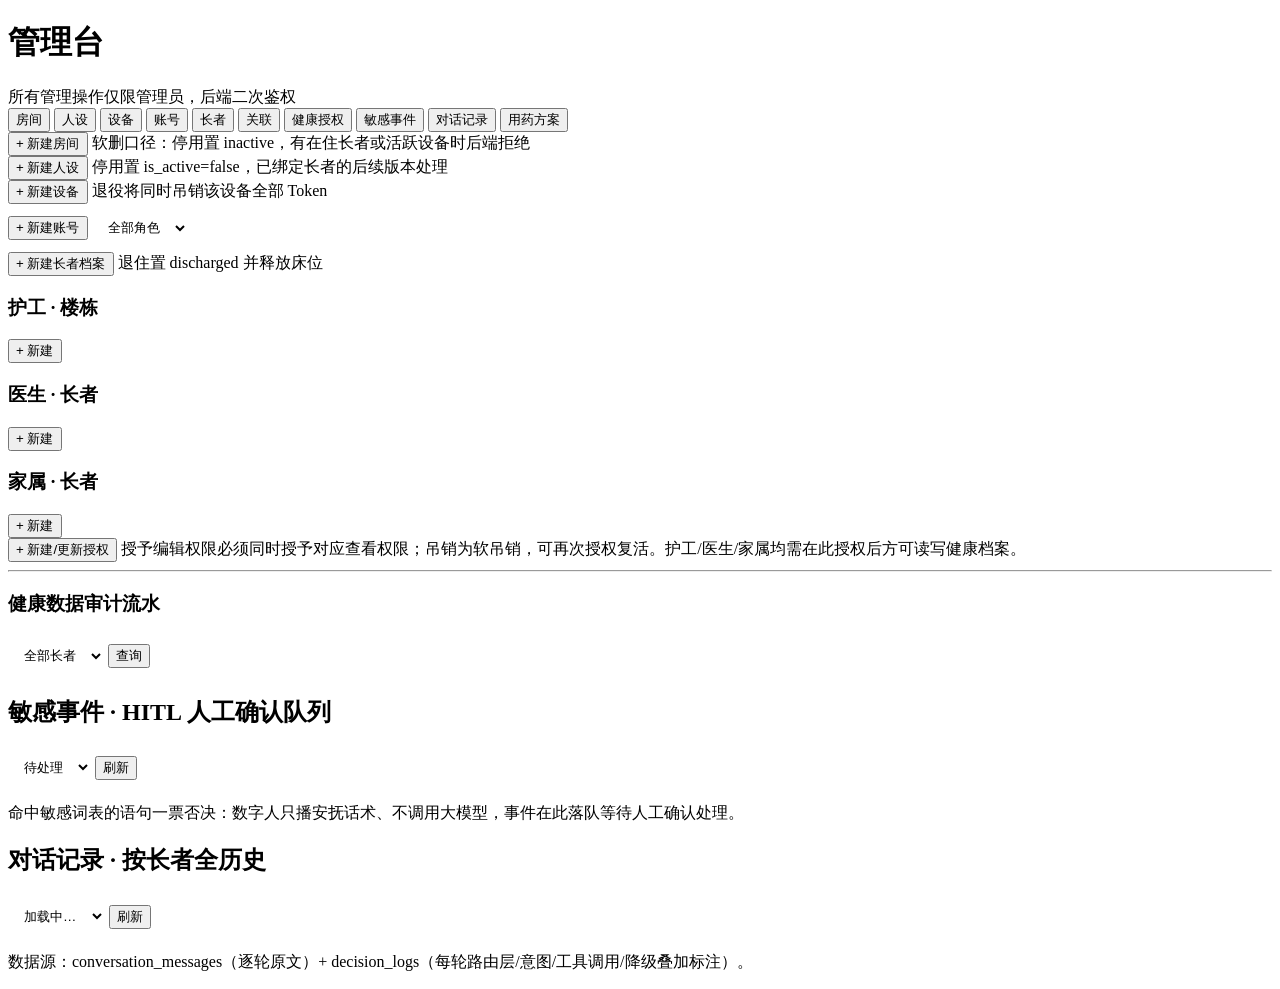
==== commit 7ef191c9: "Day7补丁：用药计划 CRUD（PATCH/DELETE 软删，doctor+admin 可写、护工/家属只读）+ 用药管理页四角色接线（medication-widget.js）+ 种子数据全覆盖" ====
--- a/app/static/admin.html
+++ b/app/static/admin.html
@@ -1,4 +1,4 @@
-﻿<!DOCTYPE html>
+<!DOCTYPE html>
 <html lang="zh-CN">
 <head>
   <meta charset="UTF-8" />
@@ -6,9 +6,9 @@
   <title>康伴 · 管理台</title>
   <link rel="stylesheet" href="/css/main.css" />
   <link rel="stylesheet" href="/css/motion.css" />
-  <link rel="stylesheet" href="/css/glass.css" />
+  <link rel="stylesheet" href="/css/glass.css?v=c6" />
   <script src="/js/motion.js"></script>
-  <script src="/js/glass-tuner.js?v=t3"></script>
+  <script src="/js/glass-tuner.js?v=t7"></script>
 </head>
 <body class="glass-page" data-page="admin">
   <header class="topbar" id="kb-topbar"></header>
@@ -29,6 +29,7 @@
       <button class="tab" data-tab="healthgrants">健康授权</button>
       <button class="tab" data-tab="sensitive">敏感事件</button>
       <button class="tab" data-tab="conversations">对话记录</button>
+      <button class="tab" data-tab="meds">用药方案</button>
     </nav>
 
     <!-- 房间 -->
@@ -157,10 +158,16 @@
       <p class="faint mt-8">数据源：conversation_messages（逐轮原文）+ decision_logs（每轮路由层/意图/工具调用/降级叠加标注）。</p>
       <div id="conv-list" class="mt-8"></div>
     </section>
+
+    <!-- 用药方案（Day7+：doctor/admin 可写，admin 此处为兜底录入口） -->
+    <section class="tab-panel" id="panel-meds">
+      <div class="card" id="meds-list"></div>
+    </section>
   </main>
 
   <script src="/js/api.js"></script>
   <script src="/js/sensitive-widget.js?v=batch7"></script>
+  <script src="/js/medication-widget.js?v=d7"></script>
   <script>
     (function () {
       "use strict";
@@ -172,12 +179,18 @@
           accounts: loadAccounts, elders: loadElders, assignments: loadAssignments,
           healthgrants: loadHealthGrants, sensitive: loadSensitiveEvents,
           conversations: loadConversations,
+          meds: loadMeds,
         };
         if (loaders[tab]) loaders[tab]();
       });
       // initTabs 只绑点击、不触发初始 Tab 的回调，首屏需主动加载「房间」，
       // 否则刚登录时房间面板空白（点其他页签再点回来才会加载）
       loadRooms();
+
+      // 用药方案页签（Day7+）：每次切入重新渲染（组件自带加载）
+      function loadMeds() {
+        KB.renderMedicationSection(document.getElementById("meds-list"), { writable: true });
+      }
 
       // 缓存（页面内）：房间/人设/账号/长者，供下拉与名称映射
       var cache = { rooms: [], personas: [], accounts: [], elders: [] };
